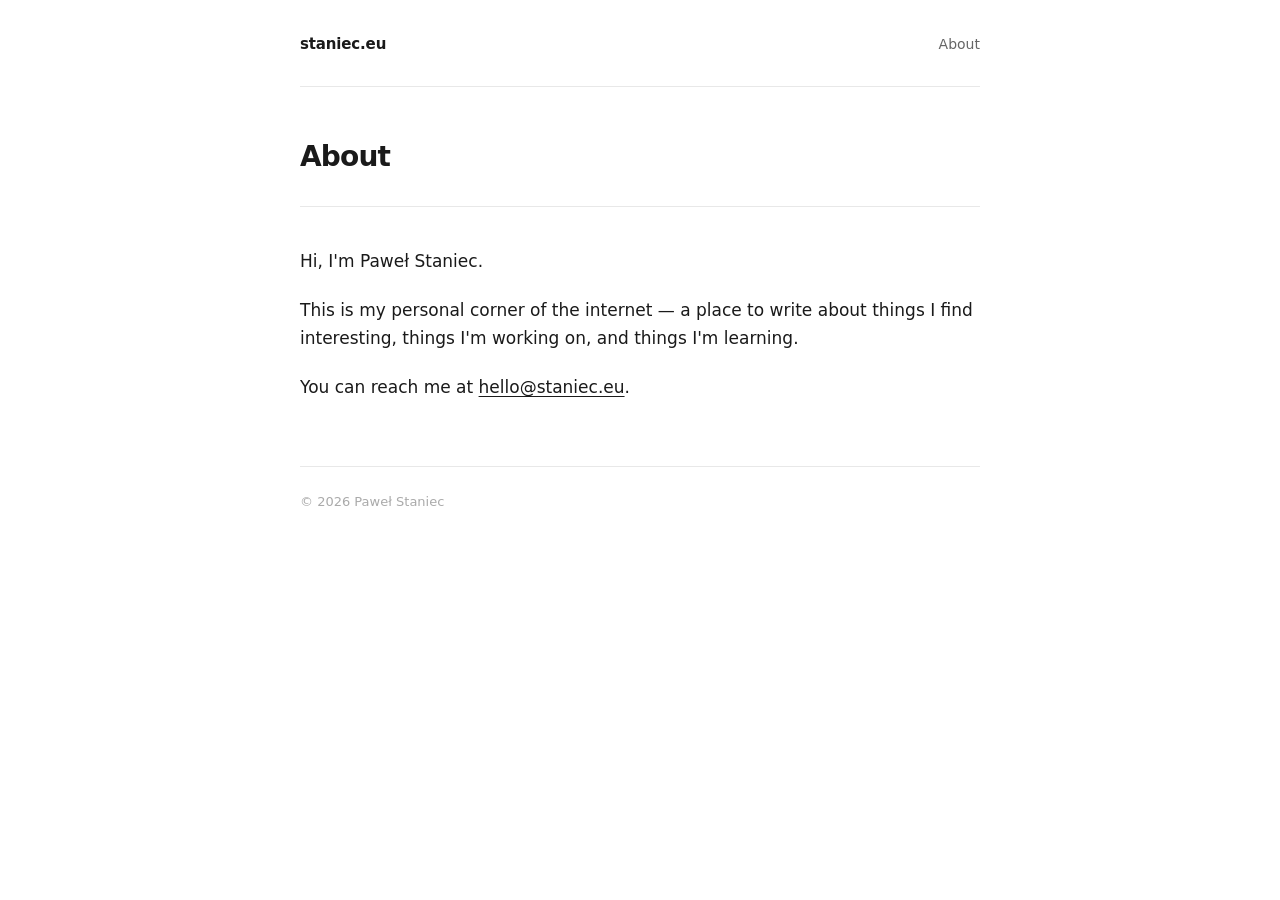
==== about.html @ 115bd123 "Build minimal blog: home, about, sample post, shared CSS - style.css: system fonts, dark mode, no ex" ====
<!doctype html>
<html lang="en">
<head>
  <meta charset="utf-8">
  <meta name="viewport" content="width=device-width, initial-scale=1">
  <meta name="description" content="About Paweł Staniec.">
  <title>About &mdash; staniec.eu</title>
  <link rel="preload" href="/style.css" as="style">
  <link rel="stylesheet" href="/style.css">
</head>
<body>
  <div class="container">
    <header class="site-header">
      <a href="/" class="site-name">staniec.eu</a>
      <nav>
        <a href="/about.html">About</a>
      </nav>
    </header>

    <main>
      <div class="page-header">
        <h1>About</h1>
      </div>

      <div class="prose">
        <p>Hi, I'm Paweł Staniec.</p>
        <p>This is my personal corner of the internet — a place to write about things I find interesting, things I'm working on, and things I'm learning.</p>
        <p>You can reach me at <a href="mailto:hello@staniec.eu">hello@staniec.eu</a>.</p>
      </div>
    </main>

    <footer class="site-footer">
      &copy; <span id="yr"></span> Paweł Staniec
    </footer>
  </div>
  <script>document.getElementById('yr').textContent = new Date().getFullYear();</script>
</body>
</html>
---- style.css ----
*, *::before, *::after {
  box-sizing: border-box;
  margin: 0;
  padding: 0;
}

body {
  font-family: system-ui, -apple-system, BlinkMacSystemFont, 'Segoe UI', Helvetica, Arial, sans-serif;
  font-size: 1.0625rem;
  line-height: 1.7;
  color: #1a1a1a;
  background: #fff;
  padding: 0 1.25rem;
}

a {
  color: inherit;
  text-underline-offset: 3px;
  text-decoration-thickness: 1px;
}

/* Layout */
.container {
  max-width: 680px;
  margin: 0 auto;
}

/* Header */
.site-header {
  padding: 2rem 0 1.75rem;
  display: flex;
  justify-content: space-between;
  align-items: baseline;
  border-bottom: 1px solid #e8e8e8;
}

.site-name {
  font-weight: 700;
  font-size: 0.9375rem;
  letter-spacing: -0.01em;
  text-decoration: none;
}

nav {
  display: flex;
  gap: 1.5rem;
}

nav a {
  font-size: 0.875rem;
  color: #666;
  text-decoration: none;
}

nav a:hover {
  color: #1a1a1a;
}

/* Main */
main {
  padding: 3rem 0 4rem;
}

/* Post list */
.post-list {
  list-style: none;
}

.post-list li {
  padding: 1.75rem 0;
  border-bottom: 1px solid #e8e8e8;
}

.post-list li:first-child {
  padding-top: 0;
}

time {
  font-size: 0.8125rem;
  color: #999;
  display: block;
  margin-bottom: 0.25rem;
}

.post-title {
  font-size: 1.125rem;
  font-weight: 600;
  text-decoration: none;
  letter-spacing: -0.01em;
  display: inline-block;
}

.post-title:hover {
  opacity: 0.65;
}

.post-excerpt {
  color: #555;
  font-size: 0.9375rem;
  margin-top: 0.4rem;
  line-height: 1.55;
}

/* Page header */
.page-header {
  margin-bottom: 2.5rem;
  padding-bottom: 2rem;
  border-bottom: 1px solid #e8e8e8;
}

h1 {
  font-size: 1.75rem;
  font-weight: 700;
  letter-spacing: -0.03em;
  line-height: 1.2;
  margin-top: 0.35rem;
}

/* Prose */
.prose p {
  margin-bottom: 1.25rem;
}

.prose p:last-child {
  margin-bottom: 0;
}

.prose h2 {
  font-size: 1.1875rem;
  font-weight: 600;
  letter-spacing: -0.02em;
  margin: 2.5rem 0 0.75rem;
}

.prose ul,
.prose ol {
  padding-left: 1.5rem;
  margin-bottom: 1.25rem;
}

.prose li {
  margin-bottom: 0.25rem;
}

.prose a:hover {
  opacity: 0.7;
}

.prose code {
  font-family: ui-monospace, 'Cascadia Code', 'Source Code Pro', Menlo, monospace;
  font-size: 0.875em;
  background: #f4f4f4;
  padding: 0.15em 0.35em;
  border-radius: 3px;
}

/* Back link */
.back-link {
  font-size: 0.875rem;
  color: #666;
  text-decoration: none;
  display: inline-block;
  margin-bottom: 2.5rem;
}

.back-link:hover {
  color: #1a1a1a;
}

/* Footer */
.site-footer {
  padding: 1.5rem 0 2rem;
  border-top: 1px solid #e8e8e8;
  font-size: 0.8125rem;
  color: #aaa;
}

/* Dark mode */
@media (prefers-color-scheme: dark) {
  body {
    background: #0f0f0f;
    color: #e2e2e2;
  }

  .site-header,
  .post-list li,
  .page-header,
  .site-footer {
    border-color: #222;
  }

  nav a { color: #888; }
  nav a:hover { color: #e2e2e2; }

  .post-excerpt { color: #999; }
  time { color: #666; }

  .back-link { color: #888; }
  .back-link:hover { color: #e2e2e2; }

  .prose code { background: #1e1e1e; }

  .site-footer { color: #555; }
}
---- style.css ----
*, *::before, *::after {
  box-sizing: border-box;
  margin: 0;
  padding: 0;
}

body {
  font-family: system-ui, -apple-system, BlinkMacSystemFont, 'Segoe UI', Helvetica, Arial, sans-serif;
  font-size: 1.0625rem;
  line-height: 1.7;
  color: #1a1a1a;
  background: #fff;
  padding: 0 1.25rem;
}

a {
  color: inherit;
  text-underline-offset: 3px;
  text-decoration-thickness: 1px;
}

/* Layout */
.container {
  max-width: 680px;
  margin: 0 auto;
}

/* Header */
.site-header {
  padding: 2rem 0 1.75rem;
  display: flex;
  justify-content: space-between;
  align-items: baseline;
  border-bottom: 1px solid #e8e8e8;
}

.site-name {
  font-weight: 700;
  font-size: 0.9375rem;
  letter-spacing: -0.01em;
  text-decoration: none;
}

nav {
  display: flex;
  gap: 1.5rem;
}

nav a {
  font-size: 0.875rem;
  color: #666;
  text-decoration: none;
}

nav a:hover {
  color: #1a1a1a;
}

/* Main */
main {
  padding: 3rem 0 4rem;
}

/* Post list */
.post-list {
  list-style: none;
}

.post-list li {
  padding: 1.75rem 0;
  border-bottom: 1px solid #e8e8e8;
}

.post-list li:first-child {
  padding-top: 0;
}

time {
  font-size: 0.8125rem;
  color: #999;
  display: block;
  margin-bottom: 0.25rem;
}

.post-title {
  font-size: 1.125rem;
  font-weight: 600;
  text-decoration: none;
  letter-spacing: -0.01em;
  display: inline-block;
}

.post-title:hover {
  opacity: 0.65;
}

.post-excerpt {
  color: #555;
  font-size: 0.9375rem;
  margin-top: 0.4rem;
  line-height: 1.55;
}

/* Page header */
.page-header {
  margin-bottom: 2.5rem;
  padding-bottom: 2rem;
  border-bottom: 1px solid #e8e8e8;
}

h1 {
  font-size: 1.75rem;
  font-weight: 700;
  letter-spacing: -0.03em;
  line-height: 1.2;
  margin-top: 0.35rem;
}

/* Prose */
.prose p {
  margin-bottom: 1.25rem;
}

.prose p:last-child {
  margin-bottom: 0;
}

.prose h2 {
  font-size: 1.1875rem;
  font-weight: 600;
  letter-spacing: -0.02em;
  margin: 2.5rem 0 0.75rem;
}

.prose ul,
.prose ol {
  padding-left: 1.5rem;
  margin-bottom: 1.25rem;
}

.prose li {
  margin-bottom: 0.25rem;
}

.prose a:hover {
  opacity: 0.7;
}

.prose code {
  font-family: ui-monospace, 'Cascadia Code', 'Source Code Pro', Menlo, monospace;
  font-size: 0.875em;
  background: #f4f4f4;
  padding: 0.15em 0.35em;
  border-radius: 3px;
}

/* Back link */
.back-link {
  font-size: 0.875rem;
  color: #666;
  text-decoration: none;
  display: inline-block;
  margin-bottom: 2.5rem;
}

.back-link:hover {
  color: #1a1a1a;
}

/* Footer */
.site-footer {
  padding: 1.5rem 0 2rem;
  border-top: 1px solid #e8e8e8;
  font-size: 0.8125rem;
  color: #aaa;
}

/* Dark mode */
@media (prefers-color-scheme: dark) {
  body {
    background: #0f0f0f;
    color: #e2e2e2;
  }

  .site-header,
  .post-list li,
  .page-header,
  .site-footer {
    border-color: #222;
  }

  nav a { color: #888; }
  nav a:hover { color: #e2e2e2; }

  .post-excerpt { color: #999; }
  time { color: #666; }

  .back-link { color: #888; }
  .back-link:hover { color: #e2e2e2; }

  .prose code { background: #1e1e1e; }

  .site-footer { color: #555; }
}
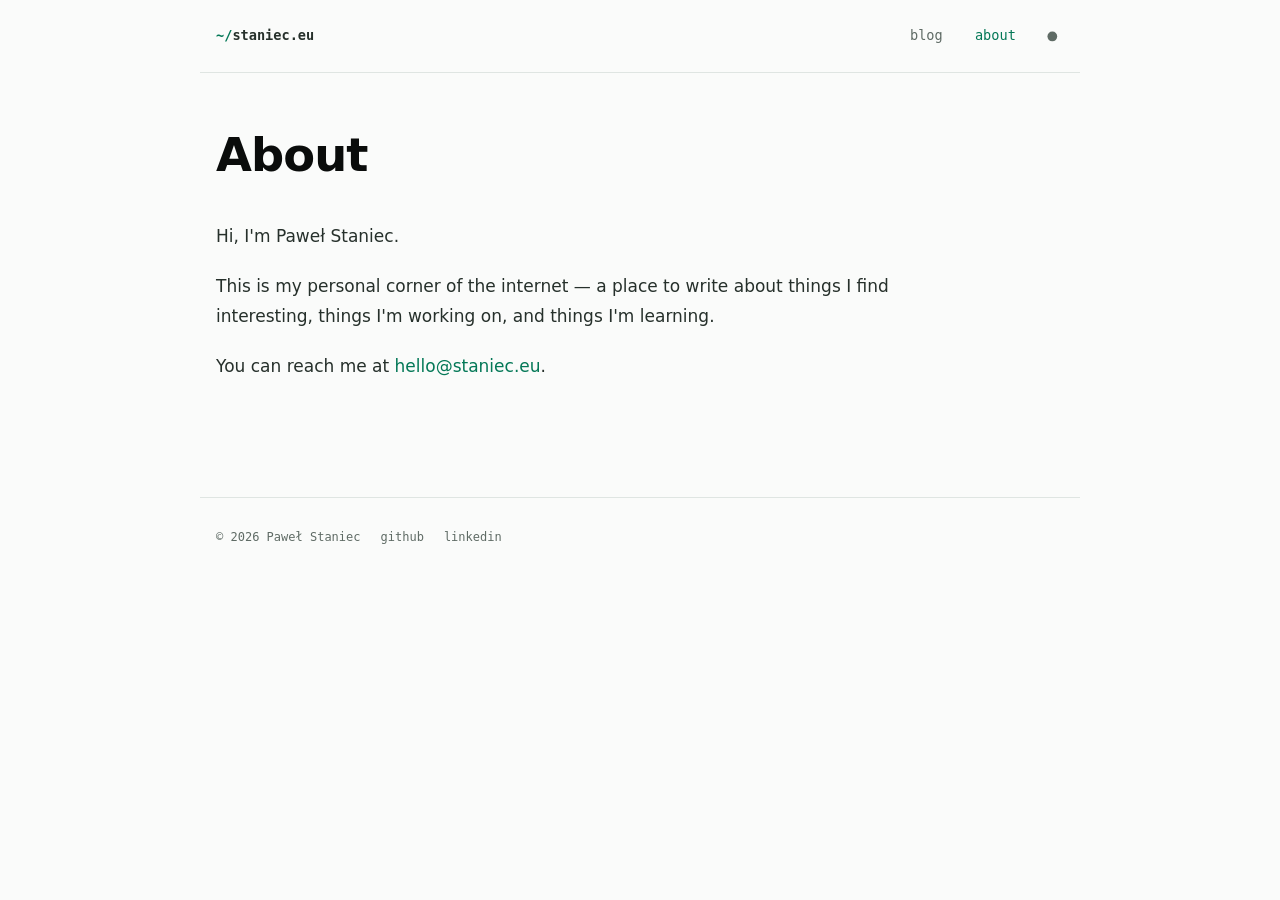
==== commit cb24983f: "Turn home page into an interactive boot console Restyle the site to match pawel.staniec.eu and repla" ====
--- a/about.html
+++ b/about.html
@@ -3,6 +3,8 @@
 <head>
   <meta charset="utf-8">
   <meta name="viewport" content="width=device-width, initial-scale=1">
+  <meta name="color-scheme" content="light dark">
+  <script>(function(){var t;try{t=localStorage.getItem('theme')}catch(e){}document.documentElement.dataset.theme=t==='light'||t==='dark'?t:matchMedia('(prefers-color-scheme: light)').matches?'light':'dark'})()</script>
   <meta name="description" content="About Paweł Staniec.">
   <title>About &mdash; staniec.eu</title>
   <link rel="preload" href="/style.css" as="style">
@@ -11,9 +13,11 @@
 <body>
   <div class="container">
     <header class="site-header">
-      <a href="/" class="site-name">staniec.eu</a>
+      <a href="/" class="site-name"><span class="tilde">~/</span>staniec.eu</a>
       <nav>
-        <a href="/about.html">About</a>
+        <a href="https://pawel.staniec.eu" class="cd"><span class="cmd" aria-hidden="true">cd </span>Blog<i class="caret" aria-hidden="true"></i></a>
+        <a href="/about.html" class="active">About</a>
+        <button type="button" id="theme-toggle" class="theme-toggle" aria-label="Dark mode"></button>
       </nav>
     </header>
 
@@ -30,9 +34,38 @@
     </main>
 
     <footer class="site-footer">
-      &copy; <span id="yr"></span> Paweł Staniec
+      <span>&copy; <span id="yr"></span> Paweł Staniec</span>
+      <a href="https://github.com/pawelst" rel="noopener">github</a>
+      <a href="https://linkedin.com/in/pawelstaniec" rel="noopener">linkedin</a>
     </footer>
   </div>
   <script>document.getElementById('yr').textContent = new Date().getFullYear();</script>
+  <script>
+    (function () {
+      var root = document.documentElement;
+      var button = document.getElementById('theme-toggle');
+      var systemLight = matchMedia('(prefers-color-scheme: light)');
+
+      function apply(theme) {
+        root.dataset.theme = theme;
+        button.setAttribute('aria-pressed', theme === 'dark');
+      }
+
+      window.setTheme = function (theme) {
+        theme = theme || (root.dataset.theme === 'dark' ? 'light' : 'dark');
+        apply(theme);
+        try { localStorage.setItem('theme', theme); } catch (e) {}
+        return theme;
+      };
+
+      button.addEventListener('click', function () { window.setTheme(); });
+      systemLight.addEventListener('change', function (event) {
+        var saved = null;
+        try { saved = localStorage.getItem('theme'); } catch (e) {}
+        if (!saved) apply(event.matches ? 'light' : 'dark');
+      });
+      apply(root.dataset.theme);
+    })();
+  </script>
 </body>
 </html>
--- a/style.css
+++ b/style.css
@@ -1,204 +1,357 @@
+/* Reset */
 *, *::before, *::after {
   box-sizing: border-box;
   margin: 0;
   padding: 0;
 }
 
+/* Tokens: same palette as pawel.staniec.eu */
+:root {
+  color-scheme: light dark;
+  --bg: #0a0c0b;
+  --surface: #111513;
+  --line: #1f2623;
+  --text: #d6dbd8;
+  --strong: #f3f5f4;
+  --muted: #7d8a84;
+  --accent: #10b981;
+  --warn: #e3b341;
+  --sans: 'IBM Plex Sans', system-ui, -apple-system, 'Segoe UI', Helvetica, Arial, sans-serif;
+  --mono: 'JetBrains Mono', ui-monospace, 'Cascadia Code', 'SF Mono', Menlo, monospace;
+  --wide: 880px;
+  --read: 68ch;
+}
+
+@media (prefers-color-scheme: light) {
+  :root:not([data-theme="dark"]) {
+    --bg: #fafbfa;
+    --surface: #f0f3f1;
+    --line: #dfe5e2;
+    --text: #26302b;
+    --strong: #0a0c0b;
+    --muted: #5f6b65;
+    --accent: #047857;
+    --warn: #92600a;
+  }
+}
+
+:root[data-theme="light"] {
+  color-scheme: light;
+  --bg: #fafbfa;
+  --surface: #f0f3f1;
+  --line: #dfe5e2;
+  --text: #26302b;
+  --strong: #0a0c0b;
+  --muted: #5f6b65;
+  --accent: #047857;
+  --warn: #92600a;
+}
+
+:root[data-theme="dark"] {
+  color-scheme: dark;
+}
+
 body {
-  font-family: system-ui, -apple-system, BlinkMacSystemFont, 'Segoe UI', Helvetica, Arial, sans-serif;
-  font-size: 1.0625rem;
-  line-height: 1.7;
-  color: #1a1a1a;
-  background: #fff;
-  padding: 0 1.25rem;
+  background: var(--bg);
+  color: var(--text);
+  transition: background-color 0.2s, color 0.2s;
+  font: 17px/1.75 var(--sans);
+  text-rendering: optimizeLegibility;
+  -webkit-font-smoothing: antialiased;
+  -moz-osx-font-smoothing: grayscale;
 }
 
 a {
-  color: inherit;
+  color: var(--accent);
+  text-decoration: none;
+}
+
+a:hover {
+  text-decoration: underline;
   text-underline-offset: 3px;
-  text-decoration-thickness: 1px;
+}
+
+.sr-only {
+  position: absolute;
+  width: 1px;
+  height: 1px;
+  overflow: hidden;
+  clip-path: inset(50%);
+  white-space: nowrap;
 }
 
 /* Layout */
 .container {
-  max-width: 680px;
+  max-width: var(--wide);
   margin: 0 auto;
+}
+
+main {
+  padding: 3.5rem 1rem 2rem;
 }
 
 /* Header */
 .site-header {
-  padding: 2rem 0 1.75rem;
+  padding: 1.5rem 1rem;
   display: flex;
   justify-content: space-between;
-  align-items: baseline;
-  border-bottom: 1px solid #e8e8e8;
+  align-items: center;
+  gap: 1rem;
+  border-bottom: 1px solid var(--line);
+  font-family: var(--mono);
+  font-size: 0.85rem;
 }
 
 .site-name {
-  font-weight: 700;
-  font-size: 0.9375rem;
-  letter-spacing: -0.01em;
+  color: var(--text);
+  font-weight: 600;
+}
+
+.site-name:hover {
+  color: var(--strong);
   text-decoration: none;
 }
 
-nav {
+.tilde { color: var(--accent); }
+
+nav a {
+  color: var(--muted);
+  margin-left: 1.5rem;
+  text-transform: lowercase;
+}
+
+nav a:hover,
+nav a:focus-visible,
+nav a.active {
+  color: var(--accent);
+  text-decoration: none;
+}
+
+/* Theme toggle: a moon that morphs into a sun */
+.theme-toggle {
+  display: inline-grid;
+  place-items: center;
+  width: 1.5rem;
+  height: 1.5rem;
+  margin-left: 1rem;
+  padding: 0;
+  border: 0;
+  border-radius: 50%;
+  background: none;
+  color: var(--muted);
+  cursor: pointer;
+  vertical-align: middle;
+}
+
+html:not([data-theme]) .theme-toggle { display: none; }
+
+.theme-toggle:hover { color: var(--accent); }
+
+.theme-toggle:focus-visible {
+  outline: 1px solid var(--accent);
+  outline-offset: 1px;
+}
+
+.theme-toggle::before {
+  content: '';
+  width: 0.8rem;
+  height: 0.8rem;
+  border-radius: 50%;
+  background-color: transparent;
+  box-shadow: inset 0.28rem -0.1rem 0 0 currentColor;
+  transform: rotate(-20deg);
+  transition: transform 0.35s cubic-bezier(0.34, 1.56, 0.64, 1), box-shadow 0.3s, background-color 0.3s;
+}
+
+:root[data-theme="light"] .theme-toggle::before {
+  background-color: currentColor;
+  box-shadow: inset 0 0 0 0 currentColor;
+  transform: rotate(90deg) scale(0.75);
+}
+
+/* Terminal primitives. --t is the start time in seconds, --n the character count. */
+.caret {
+  display: inline-block;
+  width: 0.55em;
+  height: 1em;
+  background: currentColor;
+  vertical-align: -0.12em;
+}
+
+.a { animation: appear 0s linear calc(var(--t) * 1s) backwards; }
+
+.type {
+  display: inline-block;
+  overflow: hidden;
+  white-space: pre;
+  vertical-align: bottom;
+  width: calc(var(--n) * 1ch);
+  animation: type calc(var(--n) * 0.075s) steps(var(--n)) calc(var(--t) * 1s) backwards;
+}
+
+@keyframes appear { from { visibility: hidden; } }
+@keyframes type { from { width: 0; } }
+@keyframes blink { 50% { opacity: 0; } }
+@keyframes hide { to { opacity: 0; } }
+
+.logo-caret {
+  margin-left: 2px;
+  color: var(--accent);
+  animation: hide 0.01s linear 1.25s forwards;
+}
+
+/* Blog link types "cd" on hover */
+.cd { position: relative; }
+
+.cd .cmd {
+  display: inline-block;
+  width: 0;
+  overflow: hidden;
+  white-space: pre;
+  vertical-align: bottom;
+  transition: width 0.24s steps(3);
+}
+
+.cd:hover .cmd,
+.cd:focus-visible .cmd { width: 3ch; }
+
+.cd .caret {
+  position: absolute;
+  left: calc(100% + 2px);
+  top: 0.2em;
+  opacity: 0;
+}
+
+.cd:hover .caret,
+.cd:focus-visible .caret {
+  opacity: 1;
+  animation: blink 1.06s step-end infinite;
+}
+
+/* Boot console */
+.console {
+  font: 13px/1.5 var(--mono);
+  font-variant-ligatures: none;
+}
+
+.console > div {
+  white-space: pre-wrap;
+  overflow-wrap: anywhere;
+}
+
+.console .gap { height: 1.5em; }
+.console .bright { color: var(--strong); }
+.dim { color: var(--muted); }
+.ok, .user { color: var(--accent); }
+.warn { color: var(--warn); }
+
+/* Interactive prompt */
+.console > .shell-line {
   display: flex;
-  gap: 1.5rem;
-}
-
-nav a {
-  font-size: 0.875rem;
-  color: #666;
-  text-decoration: none;
-}
-
-nav a:hover {
-  color: #1a1a1a;
-}
-
-/* Main */
-main {
-  padding: 3rem 0 4rem;
-}
-
-/* Post list */
-.post-list {
-  list-style: none;
-}
-
-.post-list li {
-  padding: 1.75rem 0;
-  border-bottom: 1px solid #e8e8e8;
-}
-
-.post-list li:first-child {
-  padding-top: 0;
-}
-
-time {
-  font-size: 0.8125rem;
-  color: #999;
+  white-space: pre;
+}
+
+.shell-prompt {
+  margin-right: 1ch;
+}
+
+.cmdline {
+  position: relative;
+  flex: 1;
+  min-width: 0;
+}
+
+.cmdline input {
+  position: relative;
+  z-index: 1;
   display: block;
-  margin-bottom: 0.25rem;
-}
-
-.post-title {
-  font-size: 1.125rem;
-  font-weight: 600;
-  text-decoration: none;
-  letter-spacing: -0.01em;
-  display: inline-block;
-}
-
-.post-title:hover {
-  opacity: 0.65;
-}
-
-.post-excerpt {
-  color: #555;
-  font-size: 0.9375rem;
-  margin-top: 0.4rem;
-  line-height: 1.55;
-}
+  width: 100%;
+  height: 1.5em;
+  padding: 0;
+  border: 0;
+  outline: 0;
+  background: transparent;
+  color: inherit;
+  caret-color: transparent;
+  font: inherit;
+  font-variant-ligatures: none;
+}
+
+.cmdline .caret {
+  --c: 0;
+  position: absolute;
+  top: 0.25em;
+  left: min(calc(var(--c) * 1ch), calc(100% - 0.55em));
+  color: var(--accent);
+  opacity: 0.45;
+}
+
+.cmdline:focus-within .caret {
+  opacity: 1;
+  animation: blink 1.06s step-end infinite;
+}
+
+/* Keeps iOS from zooming the page when the input is focused */
+@media (pointer: coarse) {
+  .cmdline { font-size: 16px; }
+}
+
+/* Genome test counter: rests on its final value without animation */
+@property --mbp {
+  syntax: '<integer>';
+  inherits: false;
+  initial-value: 3100;
+}
+
+.count {
+  counter-reset: mbp var(--mbp);
+  animation: count 1.1s steps(31) calc(var(--t) * 1s) backwards;
+}
+
+.count::after { content: counter(mbp); }
+
+@keyframes count { from { --mbp: 0; } }
 
 /* Page header */
 .page-header {
   margin-bottom: 2.5rem;
-  padding-bottom: 2rem;
-  border-bottom: 1px solid #e8e8e8;
 }
 
 h1 {
-  font-size: 1.75rem;
+  color: var(--strong);
+  font-size: clamp(2rem, 5vw, 2.9rem);
+  line-height: 1.15;
+  letter-spacing: -0.02em;
   font-weight: 700;
-  letter-spacing: -0.03em;
-  line-height: 1.2;
-  margin-top: 0.35rem;
 }
 
 /* Prose */
+.prose {
+  max-width: var(--read);
+}
+
 .prose p {
   margin-bottom: 1.25rem;
 }
 
-.prose p:last-child {
-  margin-bottom: 0;
-}
-
-.prose h2 {
-  font-size: 1.1875rem;
-  font-weight: 600;
-  letter-spacing: -0.02em;
-  margin: 2.5rem 0 0.75rem;
-}
-
-.prose ul,
-.prose ol {
-  padding-left: 1.5rem;
-  margin-bottom: 1.25rem;
-}
-
-.prose li {
-  margin-bottom: 0.25rem;
-}
-
-.prose a:hover {
-  opacity: 0.7;
-}
-
-.prose code {
-  font-family: ui-monospace, 'Cascadia Code', 'Source Code Pro', Menlo, monospace;
-  font-size: 0.875em;
-  background: #f4f4f4;
-  padding: 0.15em 0.35em;
-  border-radius: 3px;
-}
-
-/* Back link */
-.back-link {
-  font-size: 0.875rem;
-  color: #666;
-  text-decoration: none;
-  display: inline-block;
-  margin-bottom: 2.5rem;
-}
-
-.back-link:hover {
-  color: #1a1a1a;
-}
-
 /* Footer */
 .site-footer {
-  padding: 1.5rem 0 2rem;
-  border-top: 1px solid #e8e8e8;
-  font-size: 0.8125rem;
-  color: #aaa;
-}
-
-/* Dark mode */
-@media (prefers-color-scheme: dark) {
-  body {
-    background: #0f0f0f;
-    color: #e2e2e2;
-  }
-
-  .site-header,
-  .post-list li,
-  .page-header,
-  .site-footer {
-    border-color: #222;
-  }
-
-  nav a { color: #888; }
-  nav a:hover { color: #e2e2e2; }
-
-  .post-excerpt { color: #999; }
-  time { color: #666; }
-
-  .back-link { color: #888; }
-  .back-link:hover { color: #e2e2e2; }
-
-  .prose code { background: #1e1e1e; }
-
-  .site-footer { color: #555; }
-}
+  margin-top: 4rem;
+  padding: 2rem 1rem;
+  border-top: 1px solid var(--line);
+  font: 12px var(--mono);
+  color: var(--muted);
+  display: flex;
+  flex-wrap: wrap;
+  gap: 0.5rem 1.25rem;
+}
+
+.site-footer a { color: var(--muted); }
+.site-footer a:hover { color: var(--accent); }
+
+/* Reduced motion: the whole log is shown at once */
+@media (prefers-reduced-motion: reduce) {
+  .a, .type, .count, .caret, .cd:hover .caret, .cd:focus-visible .caret, .cmdline:focus-within .caret { animation: none; }
+  .cd .cmd, body, .theme-toggle::before { transition: none; }
+  .logo-caret { display: none; }
+}
--- a/style.css
+++ b/style.css
@@ -1,204 +1,357 @@
+/* Reset */
 *, *::before, *::after {
   box-sizing: border-box;
   margin: 0;
   padding: 0;
 }
 
+/* Tokens: same palette as pawel.staniec.eu */
+:root {
+  color-scheme: light dark;
+  --bg: #0a0c0b;
+  --surface: #111513;
+  --line: #1f2623;
+  --text: #d6dbd8;
+  --strong: #f3f5f4;
+  --muted: #7d8a84;
+  --accent: #10b981;
+  --warn: #e3b341;
+  --sans: 'IBM Plex Sans', system-ui, -apple-system, 'Segoe UI', Helvetica, Arial, sans-serif;
+  --mono: 'JetBrains Mono', ui-monospace, 'Cascadia Code', 'SF Mono', Menlo, monospace;
+  --wide: 880px;
+  --read: 68ch;
+}
+
+@media (prefers-color-scheme: light) {
+  :root:not([data-theme="dark"]) {
+    --bg: #fafbfa;
+    --surface: #f0f3f1;
+    --line: #dfe5e2;
+    --text: #26302b;
+    --strong: #0a0c0b;
+    --muted: #5f6b65;
+    --accent: #047857;
+    --warn: #92600a;
+  }
+}
+
+:root[data-theme="light"] {
+  color-scheme: light;
+  --bg: #fafbfa;
+  --surface: #f0f3f1;
+  --line: #dfe5e2;
+  --text: #26302b;
+  --strong: #0a0c0b;
+  --muted: #5f6b65;
+  --accent: #047857;
+  --warn: #92600a;
+}
+
+:root[data-theme="dark"] {
+  color-scheme: dark;
+}
+
 body {
-  font-family: system-ui, -apple-system, BlinkMacSystemFont, 'Segoe UI', Helvetica, Arial, sans-serif;
-  font-size: 1.0625rem;
-  line-height: 1.7;
-  color: #1a1a1a;
-  background: #fff;
-  padding: 0 1.25rem;
+  background: var(--bg);
+  color: var(--text);
+  transition: background-color 0.2s, color 0.2s;
+  font: 17px/1.75 var(--sans);
+  text-rendering: optimizeLegibility;
+  -webkit-font-smoothing: antialiased;
+  -moz-osx-font-smoothing: grayscale;
 }
 
 a {
-  color: inherit;
+  color: var(--accent);
+  text-decoration: none;
+}
+
+a:hover {
+  text-decoration: underline;
   text-underline-offset: 3px;
-  text-decoration-thickness: 1px;
+}
+
+.sr-only {
+  position: absolute;
+  width: 1px;
+  height: 1px;
+  overflow: hidden;
+  clip-path: inset(50%);
+  white-space: nowrap;
 }
 
 /* Layout */
 .container {
-  max-width: 680px;
+  max-width: var(--wide);
   margin: 0 auto;
+}
+
+main {
+  padding: 3.5rem 1rem 2rem;
 }
 
 /* Header */
 .site-header {
-  padding: 2rem 0 1.75rem;
+  padding: 1.5rem 1rem;
   display: flex;
   justify-content: space-between;
-  align-items: baseline;
-  border-bottom: 1px solid #e8e8e8;
+  align-items: center;
+  gap: 1rem;
+  border-bottom: 1px solid var(--line);
+  font-family: var(--mono);
+  font-size: 0.85rem;
 }
 
 .site-name {
-  font-weight: 700;
-  font-size: 0.9375rem;
-  letter-spacing: -0.01em;
+  color: var(--text);
+  font-weight: 600;
+}
+
+.site-name:hover {
+  color: var(--strong);
   text-decoration: none;
 }
 
-nav {
+.tilde { color: var(--accent); }
+
+nav a {
+  color: var(--muted);
+  margin-left: 1.5rem;
+  text-transform: lowercase;
+}
+
+nav a:hover,
+nav a:focus-visible,
+nav a.active {
+  color: var(--accent);
+  text-decoration: none;
+}
+
+/* Theme toggle: a moon that morphs into a sun */
+.theme-toggle {
+  display: inline-grid;
+  place-items: center;
+  width: 1.5rem;
+  height: 1.5rem;
+  margin-left: 1rem;
+  padding: 0;
+  border: 0;
+  border-radius: 50%;
+  background: none;
+  color: var(--muted);
+  cursor: pointer;
+  vertical-align: middle;
+}
+
+html:not([data-theme]) .theme-toggle { display: none; }
+
+.theme-toggle:hover { color: var(--accent); }
+
+.theme-toggle:focus-visible {
+  outline: 1px solid var(--accent);
+  outline-offset: 1px;
+}
+
+.theme-toggle::before {
+  content: '';
+  width: 0.8rem;
+  height: 0.8rem;
+  border-radius: 50%;
+  background-color: transparent;
+  box-shadow: inset 0.28rem -0.1rem 0 0 currentColor;
+  transform: rotate(-20deg);
+  transition: transform 0.35s cubic-bezier(0.34, 1.56, 0.64, 1), box-shadow 0.3s, background-color 0.3s;
+}
+
+:root[data-theme="light"] .theme-toggle::before {
+  background-color: currentColor;
+  box-shadow: inset 0 0 0 0 currentColor;
+  transform: rotate(90deg) scale(0.75);
+}
+
+/* Terminal primitives. --t is the start time in seconds, --n the character count. */
+.caret {
+  display: inline-block;
+  width: 0.55em;
+  height: 1em;
+  background: currentColor;
+  vertical-align: -0.12em;
+}
+
+.a { animation: appear 0s linear calc(var(--t) * 1s) backwards; }
+
+.type {
+  display: inline-block;
+  overflow: hidden;
+  white-space: pre;
+  vertical-align: bottom;
+  width: calc(var(--n) * 1ch);
+  animation: type calc(var(--n) * 0.075s) steps(var(--n)) calc(var(--t) * 1s) backwards;
+}
+
+@keyframes appear { from { visibility: hidden; } }
+@keyframes type { from { width: 0; } }
+@keyframes blink { 50% { opacity: 0; } }
+@keyframes hide { to { opacity: 0; } }
+
+.logo-caret {
+  margin-left: 2px;
+  color: var(--accent);
+  animation: hide 0.01s linear 1.25s forwards;
+}
+
+/* Blog link types "cd" on hover */
+.cd { position: relative; }
+
+.cd .cmd {
+  display: inline-block;
+  width: 0;
+  overflow: hidden;
+  white-space: pre;
+  vertical-align: bottom;
+  transition: width 0.24s steps(3);
+}
+
+.cd:hover .cmd,
+.cd:focus-visible .cmd { width: 3ch; }
+
+.cd .caret {
+  position: absolute;
+  left: calc(100% + 2px);
+  top: 0.2em;
+  opacity: 0;
+}
+
+.cd:hover .caret,
+.cd:focus-visible .caret {
+  opacity: 1;
+  animation: blink 1.06s step-end infinite;
+}
+
+/* Boot console */
+.console {
+  font: 13px/1.5 var(--mono);
+  font-variant-ligatures: none;
+}
+
+.console > div {
+  white-space: pre-wrap;
+  overflow-wrap: anywhere;
+}
+
+.console .gap { height: 1.5em; }
+.console .bright { color: var(--strong); }
+.dim { color: var(--muted); }
+.ok, .user { color: var(--accent); }
+.warn { color: var(--warn); }
+
+/* Interactive prompt */
+.console > .shell-line {
   display: flex;
-  gap: 1.5rem;
-}
-
-nav a {
-  font-size: 0.875rem;
-  color: #666;
-  text-decoration: none;
-}
-
-nav a:hover {
-  color: #1a1a1a;
-}
-
-/* Main */
-main {
-  padding: 3rem 0 4rem;
-}
-
-/* Post list */
-.post-list {
-  list-style: none;
-}
-
-.post-list li {
-  padding: 1.75rem 0;
-  border-bottom: 1px solid #e8e8e8;
-}
-
-.post-list li:first-child {
-  padding-top: 0;
-}
-
-time {
-  font-size: 0.8125rem;
-  color: #999;
+  white-space: pre;
+}
+
+.shell-prompt {
+  margin-right: 1ch;
+}
+
+.cmdline {
+  position: relative;
+  flex: 1;
+  min-width: 0;
+}
+
+.cmdline input {
+  position: relative;
+  z-index: 1;
   display: block;
-  margin-bottom: 0.25rem;
-}
-
-.post-title {
-  font-size: 1.125rem;
-  font-weight: 600;
-  text-decoration: none;
-  letter-spacing: -0.01em;
-  display: inline-block;
-}
-
-.post-title:hover {
-  opacity: 0.65;
-}
-
-.post-excerpt {
-  color: #555;
-  font-size: 0.9375rem;
-  margin-top: 0.4rem;
-  line-height: 1.55;
-}
+  width: 100%;
+  height: 1.5em;
+  padding: 0;
+  border: 0;
+  outline: 0;
+  background: transparent;
+  color: inherit;
+  caret-color: transparent;
+  font: inherit;
+  font-variant-ligatures: none;
+}
+
+.cmdline .caret {
+  --c: 0;
+  position: absolute;
+  top: 0.25em;
+  left: min(calc(var(--c) * 1ch), calc(100% - 0.55em));
+  color: var(--accent);
+  opacity: 0.45;
+}
+
+.cmdline:focus-within .caret {
+  opacity: 1;
+  animation: blink 1.06s step-end infinite;
+}
+
+/* Keeps iOS from zooming the page when the input is focused */
+@media (pointer: coarse) {
+  .cmdline { font-size: 16px; }
+}
+
+/* Genome test counter: rests on its final value without animation */
+@property --mbp {
+  syntax: '<integer>';
+  inherits: false;
+  initial-value: 3100;
+}
+
+.count {
+  counter-reset: mbp var(--mbp);
+  animation: count 1.1s steps(31) calc(var(--t) * 1s) backwards;
+}
+
+.count::after { content: counter(mbp); }
+
+@keyframes count { from { --mbp: 0; } }
 
 /* Page header */
 .page-header {
   margin-bottom: 2.5rem;
-  padding-bottom: 2rem;
-  border-bottom: 1px solid #e8e8e8;
 }
 
 h1 {
-  font-size: 1.75rem;
+  color: var(--strong);
+  font-size: clamp(2rem, 5vw, 2.9rem);
+  line-height: 1.15;
+  letter-spacing: -0.02em;
   font-weight: 700;
-  letter-spacing: -0.03em;
-  line-height: 1.2;
-  margin-top: 0.35rem;
 }
 
 /* Prose */
+.prose {
+  max-width: var(--read);
+}
+
 .prose p {
   margin-bottom: 1.25rem;
 }
 
-.prose p:last-child {
-  margin-bottom: 0;
-}
-
-.prose h2 {
-  font-size: 1.1875rem;
-  font-weight: 600;
-  letter-spacing: -0.02em;
-  margin: 2.5rem 0 0.75rem;
-}
-
-.prose ul,
-.prose ol {
-  padding-left: 1.5rem;
-  margin-bottom: 1.25rem;
-}
-
-.prose li {
-  margin-bottom: 0.25rem;
-}
-
-.prose a:hover {
-  opacity: 0.7;
-}
-
-.prose code {
-  font-family: ui-monospace, 'Cascadia Code', 'Source Code Pro', Menlo, monospace;
-  font-size: 0.875em;
-  background: #f4f4f4;
-  padding: 0.15em 0.35em;
-  border-radius: 3px;
-}
-
-/* Back link */
-.back-link {
-  font-size: 0.875rem;
-  color: #666;
-  text-decoration: none;
-  display: inline-block;
-  margin-bottom: 2.5rem;
-}
-
-.back-link:hover {
-  color: #1a1a1a;
-}
-
 /* Footer */
 .site-footer {
-  padding: 1.5rem 0 2rem;
-  border-top: 1px solid #e8e8e8;
-  font-size: 0.8125rem;
-  color: #aaa;
-}
-
-/* Dark mode */
-@media (prefers-color-scheme: dark) {
-  body {
-    background: #0f0f0f;
-    color: #e2e2e2;
-  }
-
-  .site-header,
-  .post-list li,
-  .page-header,
-  .site-footer {
-    border-color: #222;
-  }
-
-  nav a { color: #888; }
-  nav a:hover { color: #e2e2e2; }
-
-  .post-excerpt { color: #999; }
-  time { color: #666; }
-
-  .back-link { color: #888; }
-  .back-link:hover { color: #e2e2e2; }
-
-  .prose code { background: #1e1e1e; }
-
-  .site-footer { color: #555; }
-}
+  margin-top: 4rem;
+  padding: 2rem 1rem;
+  border-top: 1px solid var(--line);
+  font: 12px var(--mono);
+  color: var(--muted);
+  display: flex;
+  flex-wrap: wrap;
+  gap: 0.5rem 1.25rem;
+}
+
+.site-footer a { color: var(--muted); }
+.site-footer a:hover { color: var(--accent); }
+
+/* Reduced motion: the whole log is shown at once */
+@media (prefers-reduced-motion: reduce) {
+  .a, .type, .count, .caret, .cd:hover .caret, .cd:focus-visible .caret, .cmdline:focus-within .caret { animation: none; }
+  .cd .cmd, body, .theme-toggle::before { transition: none; }
+  .logo-caret { display: none; }
+}
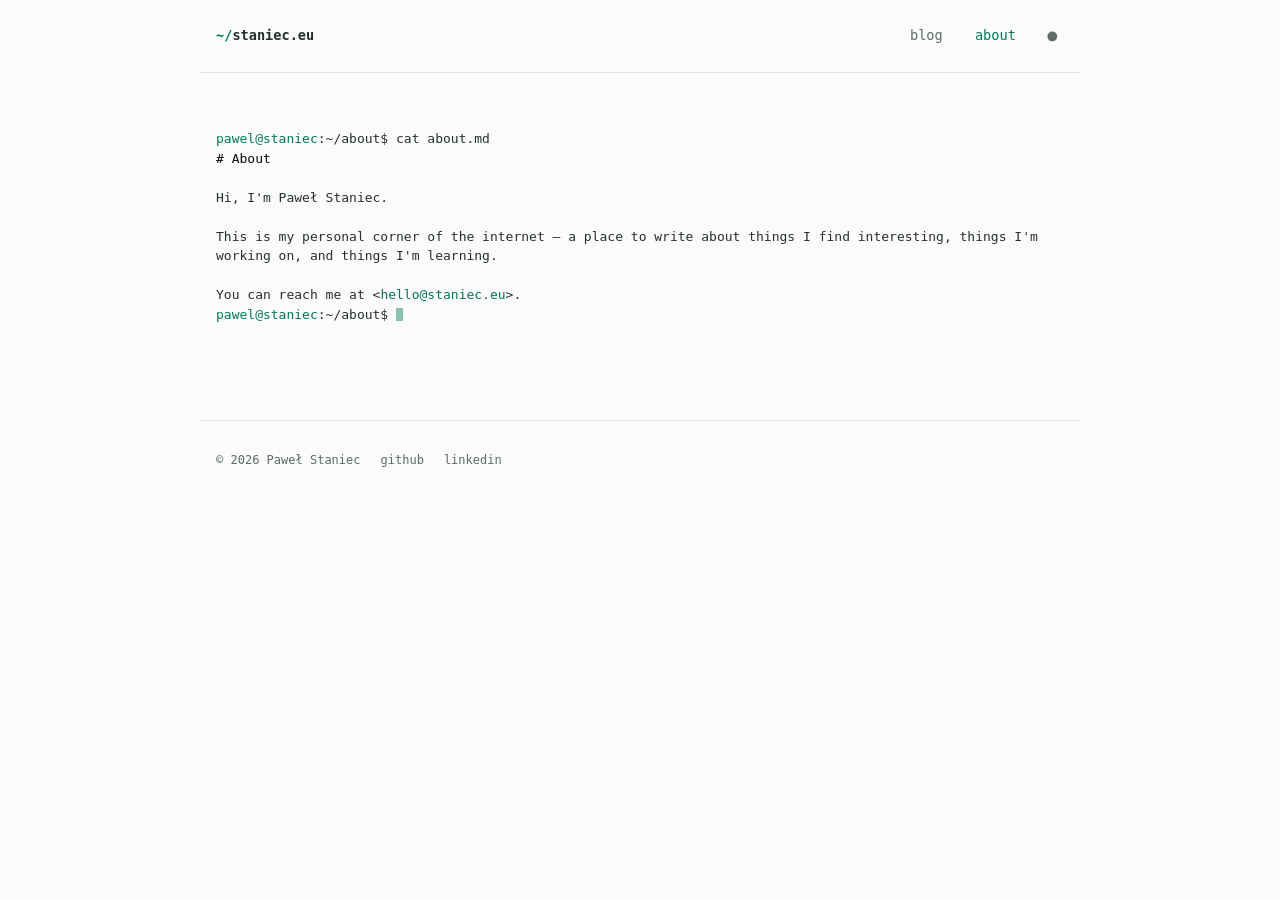
==== commit 8ae6ec84: "Turn about page into an animated cat about.md console Type cat about.md on load, print the file as r" ====
--- a/about.html
+++ b/about.html
@@ -16,20 +16,24 @@
       <a href="/" class="site-name"><span class="tilde">~/</span>staniec.eu</a>
       <nav>
         <a href="https://pawel.staniec.eu" class="cd"><span class="cmd" aria-hidden="true">cd </span>Blog<i class="caret" aria-hidden="true"></i></a>
-        <a href="/about.html" class="active">About</a>
+        <a href="/about.html" class="cd active"><span class="cmd" aria-hidden="true">cd </span>About<i class="caret" aria-hidden="true"></i></a>
         <button type="button" id="theme-toggle" class="theme-toggle" aria-label="Dark mode"></button>
       </nav>
     </header>
 
     <main>
-      <div class="page-header">
-        <h1>About</h1>
-      </div>
-
-      <div class="prose">
-        <p>Hi, I'm Paweł Staniec.</p>
-        <p>This is my personal corner of the internet — a place to write about things I find interesting, things I'm working on, and things I'm learning.</p>
-        <p>You can reach me at <a href="mailto:hello@staniec.eu">hello@staniec.eu</a>.</p>
+      <h1 class="sr-only">About</h1>
+      <div class="console">
+<div><span class="user">pawel@staniec</span>:~/about$ <span class="type" style="--n:12;--t:.3">cat about.md</span><i class="caret typing-caret" style="--t:1.25" aria-hidden="true"></i></div>
+<div class="a md bright" style="--t:1.4" aria-hidden="true"># About</div>
+<div class="gap md"></div>
+<div class="a md" style="--t:1.5">Hi, I'm Paweł Staniec.</div>
+<div class="gap md"></div>
+<div class="a md" style="--t:1.6">This is my personal corner of the internet — a place to write about things I find interesting, things I'm working on, and things I'm learning.</div>
+<div class="gap md"></div>
+<div class="a md" style="--t:1.7">You can reach me at &lt;<a href="mailto:hello@staniec.eu">hello@staniec.eu</a>&gt;.</div>
+<div id="out" aria-live="polite"></div>
+<div class="a shell-line" style="--t:1.85"><span class="shell-prompt"><span class="user">pawel@staniec</span>:~/about$</span><form id="shell" class="cmdline" autocomplete="off"><label class="sr-only" for="cmd">Command</label><input id="cmd" type="text" maxlength="60" autocapitalize="off" autocorrect="off" spellcheck="false" enterkeyhint="go"><i id="cmd-caret" class="caret" aria-hidden="true"></i></form></div>
       </div>
     </main>
 
@@ -67,5 +71,71 @@
       apply(root.dataset.theme);
     })();
   </script>
+  <script>
+    (function () {
+      var blog = 'https://pawel.staniec.eu';
+      var routes = new Map([['cd', '/'], ['cd ..', '/'], ['cd ~', '/'], ['cd blog', blog], ['cd ../blog', blog]]);
+      var help = 'Available commands:\n  cat about.md  print this page again\n  cd ..         back to the home page\n  cd blog       open the blog\n  theme         toggle light/dark mode\n  theme light   use light mode\n  theme dark    use dark mode\n  help          show this list';
+      var form = document.getElementById('shell');
+      var input = document.getElementById('cmd');
+      var caret = document.getElementById('cmd-caret');
+      var out = document.getElementById('out');
+      var consoleEl = document.querySelector('.console');
+
+      function print(text, className) {
+        var line = document.createElement('div');
+        if (className) line.className = className;
+        line.textContent = text;
+        out.appendChild(line);
+      }
+
+      function echo(command) {
+        var line = document.createElement('div');
+        var user = document.createElement('span');
+        user.className = 'user';
+        user.textContent = 'pawel@staniec';
+        line.append(user, ':~/about$ ' + command);
+        out.appendChild(line);
+      }
+
+      function aboutText() {
+        return Array.from(consoleEl.querySelectorAll('.md'), function (el) { return el.textContent; }).join('\n');
+      }
+
+      function syncCaret() {
+        caret.style.setProperty('--c', input.selectionStart);
+      }
+
+      form.addEventListener('submit', function (event) {
+        event.preventDefault();
+        var command = input.value.trim().replace(/\s+/g, ' ');
+        input.value = '';
+        syncCaret();
+        echo(command);
+        var theme = /^theme(?: (light|dark))?$/.exec(command);
+        if (command === 'help') print(help);
+        else if (command === 'cat about.md') print(aboutText());
+        else if (theme) print('theme set to ' + window.setTheme(theme[1]));
+        else if (routes.has(command)) location.href = routes.get(command);
+        else if (command) print('unknown command: ' + command, 'warn');
+        form.scrollIntoView({ block: 'nearest' });
+      });
+
+      ['input', 'keyup', 'click'].forEach(function (name) {
+        input.addEventListener(name, syncCaret);
+      });
+
+      consoleEl.addEventListener('click', function () {
+        if (String(getSelection()) === '') input.focus({ preventScroll: true });
+      });
+
+      if (matchMedia('(hover: hover)').matches) {
+        var delay = matchMedia('(prefers-reduced-motion: reduce)').matches ? 0 : 1900;
+        setTimeout(function () {
+          if (document.activeElement === document.body) input.focus({ preventScroll: true });
+        }, delay);
+      }
+    })();
+  </script>
 </body>
 </html>
--- a/style.css
+++ b/style.css
@@ -200,6 +200,13 @@
   animation: hide 0.01s linear 1.25s forwards;
 }
 
+/* Follows a .type command, gone once it finishes typing */
+.typing-caret {
+  margin-left: 1px;
+  color: var(--accent);
+  animation: hide 0.01s linear calc(var(--t) * 1s) forwards;
+}
+
 /* Blog link types "cd" on hover */
 .cd { position: relative; }
 
@@ -312,26 +319,12 @@
 
 @keyframes count { from { --mbp: 0; } }
 
-/* Page header */
-.page-header {
-  margin-bottom: 2.5rem;
-}
-
 h1 {
   color: var(--strong);
   font-size: clamp(2rem, 5vw, 2.9rem);
   line-height: 1.15;
   letter-spacing: -0.02em;
   font-weight: 700;
-}
-
-/* Prose */
-.prose {
-  max-width: var(--read);
-}
-
-.prose p {
-  margin-bottom: 1.25rem;
 }
 
 /* Footer */
@@ -353,5 +346,5 @@
 @media (prefers-reduced-motion: reduce) {
   .a, .type, .count, .caret, .cd:hover .caret, .cd:focus-visible .caret, .cmdline:focus-within .caret { animation: none; }
   .cd .cmd, body, .theme-toggle::before { transition: none; }
-  .logo-caret { display: none; }
-}
+  .logo-caret, .typing-caret { display: none; }
+}
--- a/style.css
+++ b/style.css
@@ -200,6 +200,13 @@
   animation: hide 0.01s linear 1.25s forwards;
 }
 
+/* Follows a .type command, gone once it finishes typing */
+.typing-caret {
+  margin-left: 1px;
+  color: var(--accent);
+  animation: hide 0.01s linear calc(var(--t) * 1s) forwards;
+}
+
 /* Blog link types "cd" on hover */
 .cd { position: relative; }
 
@@ -312,26 +319,12 @@
 
 @keyframes count { from { --mbp: 0; } }
 
-/* Page header */
-.page-header {
-  margin-bottom: 2.5rem;
-}
-
 h1 {
   color: var(--strong);
   font-size: clamp(2rem, 5vw, 2.9rem);
   line-height: 1.15;
   letter-spacing: -0.02em;
   font-weight: 700;
-}
-
-/* Prose */
-.prose {
-  max-width: var(--read);
-}
-
-.prose p {
-  margin-bottom: 1.25rem;
 }
 
 /* Footer */
@@ -353,5 +346,5 @@
 @media (prefers-reduced-motion: reduce) {
   .a, .type, .count, .caret, .cd:hover .caret, .cd:focus-visible .caret, .cmdline:focus-within .caret { animation: none; }
   .cd .cmd, body, .theme-toggle::before { transition: none; }
-  .logo-caret { display: none; }
-}
+  .logo-caret, .typing-caret { display: none; }
+}
